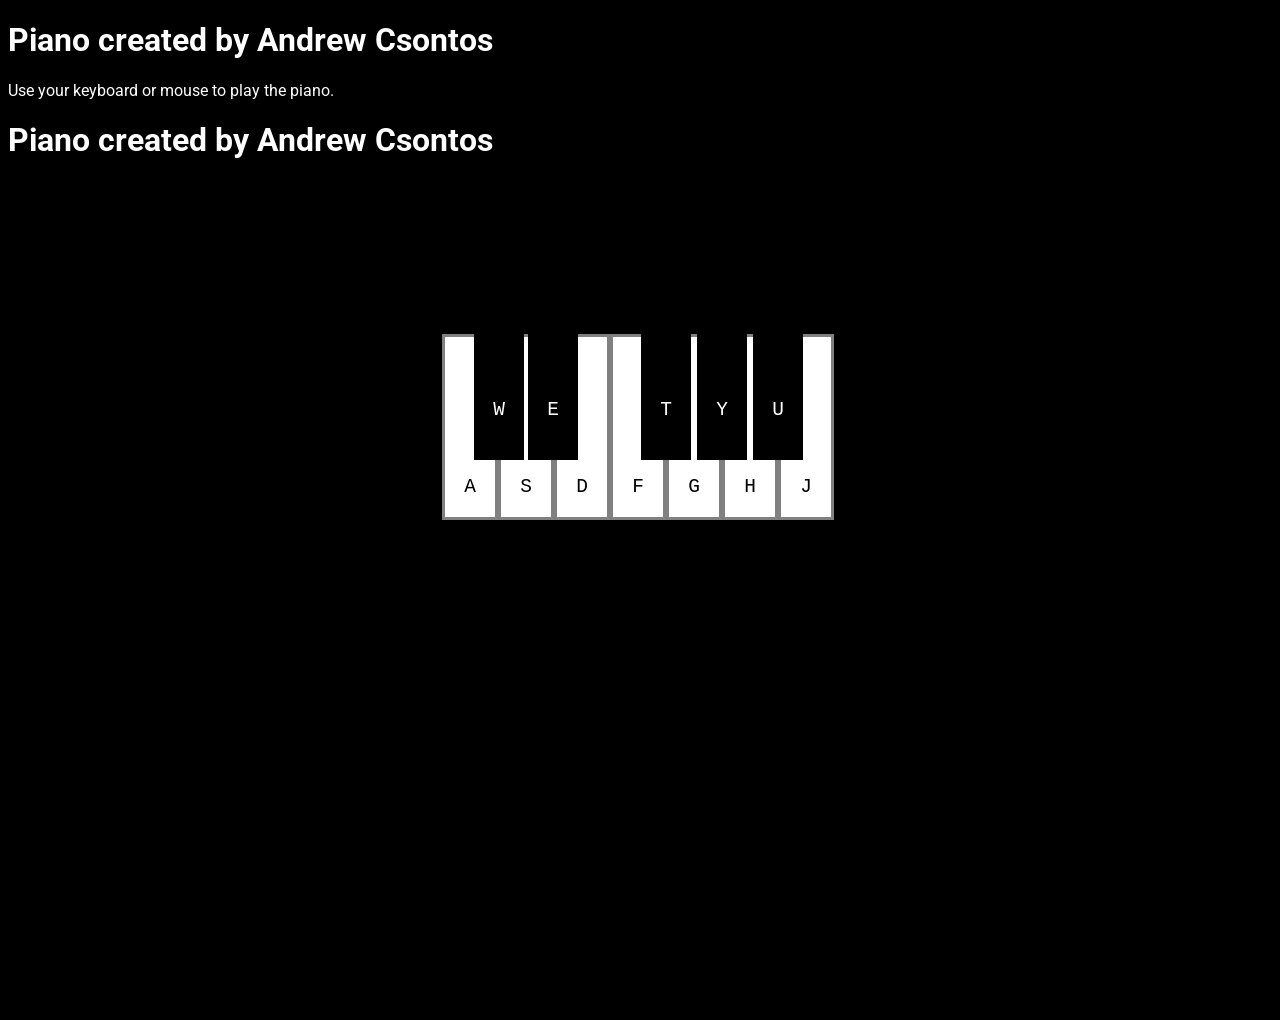
==== index.html @ 9eb9e42c "Merge branch 'master' of https://github.com/drewcsontos/Piano" ====
<!DOCTYPE html>
<html>
<head>
    <meta charset="utf-8">
    <title>Virtual Piano</title>
    <link rel="stylesheet" href="style.css">
    <link href="https://fonts.googleapis.com/css2?family=Roboto&display=swap" rel="stylesheet">
</head>
<body>
<h1>Piano created by Andrew Csontos</h1>
<p>Use your keyboard or mouse to play the piano.</p>
<script src="main.js"></script>
<h1>Piano created by Andrew Csontos</h1>
<div class="container">
    <div class="white-keys">
        <kbd onclick="playNote('A')">A</kbd>
        <kbd onclick="playNote('S')">S</kbd>
        <kbd onclick="playNote('D')">D</kbd>
        <kbd onclick="playNote('F')">F</kbd>
        <kbd onclick="playNote('G')">G</kbd>
        <kbd onclick="playNote('H')">H</kbd>
        <kbd onclick="playNote('J')">J</kbd>
    </div>
    <div class="black-keys">
        <kbd onclick="playNote('W')" id="W">W</kbd>
        <kbd onclick="playNote('E')" id="E">E</kbd>
        <kbd onclick="playNote('T')" id="T">T</kbd>
        <kbd onclick="playNote('Y')" id="Y">Y</kbd>
        <kbd onclick="playNote('U')" id="U">U</kbd>
    </div>
</div>
</body>
</html>
---- style.css ----
h1, p {
    color: white;
    font-family: 'Roboto', sans-serif;
}

body {
    background-color: black;
    overflow: hidden;
}

kbd, div {
    -webkit-touch-callout: none;
    -webkit-user-select: none;
    -khtml-user-select: none;
    -moz-user-select: none;
    -ms-user-select: none;
    user-select: none;
}

.container {
    position: relative;
    text-align: center;
    padding: 20%;
    top: -100px;
}

.white-keys kbd {

    display: inline-block;
    width: 50px;
    height: 180px;
    background-color: white;
    border: solid 3px gray;
    margin-left: -4px;
    text-align: center;
    font-size: 150%;
    line-height: 300px;
}

.black-keys kbd {
    display: inline-block;
    width: 50px;
    height: 140px;
    background-color: black;
    /*border: solid 3px gray;*/
    margin-left: 4px;
    text-align: center;
    font-size: 150%;
    line-height: 180px;
    color: white;
    position: relative;
    top: -200px;
}

#W {
    left: -27px;
}

#E {
    left: -31px;
}

#T {
    left: 24px;
}

#Y {
    left: 22px;
}

#U {
    left: 20px;
}

kbd:hover {
    background-color: red /*

    animation-name:example;
    animation-duration: 1s;
    */
}

@keyframes example {
    from {
        background-color: red;
    }
    to {
        background-color: yellow;
    }
}
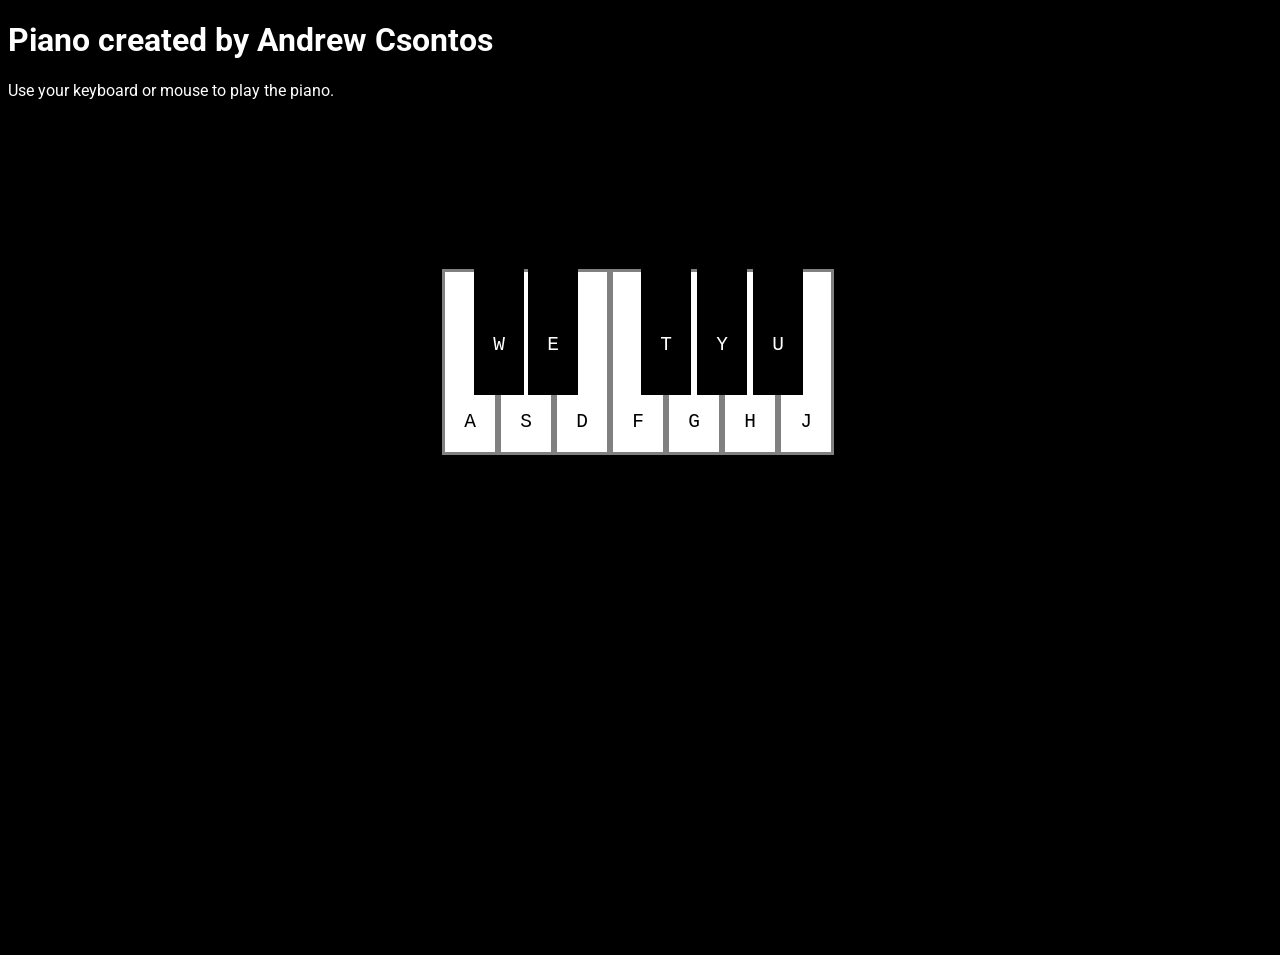
==== commit fec5d90e: "Update index.html" ====
--- a/index.html
+++ b/index.html
@@ -10,7 +10,6 @@
 <h1>Piano created by Andrew Csontos</h1>
 <p>Use your keyboard or mouse to play the piano.</p>
 <script src="main.js"></script>
-<h1>Piano created by Andrew Csontos</h1>
 <div class="container">
     <div class="white-keys">
         <kbd onclick="playNote('A')">A</kbd>
